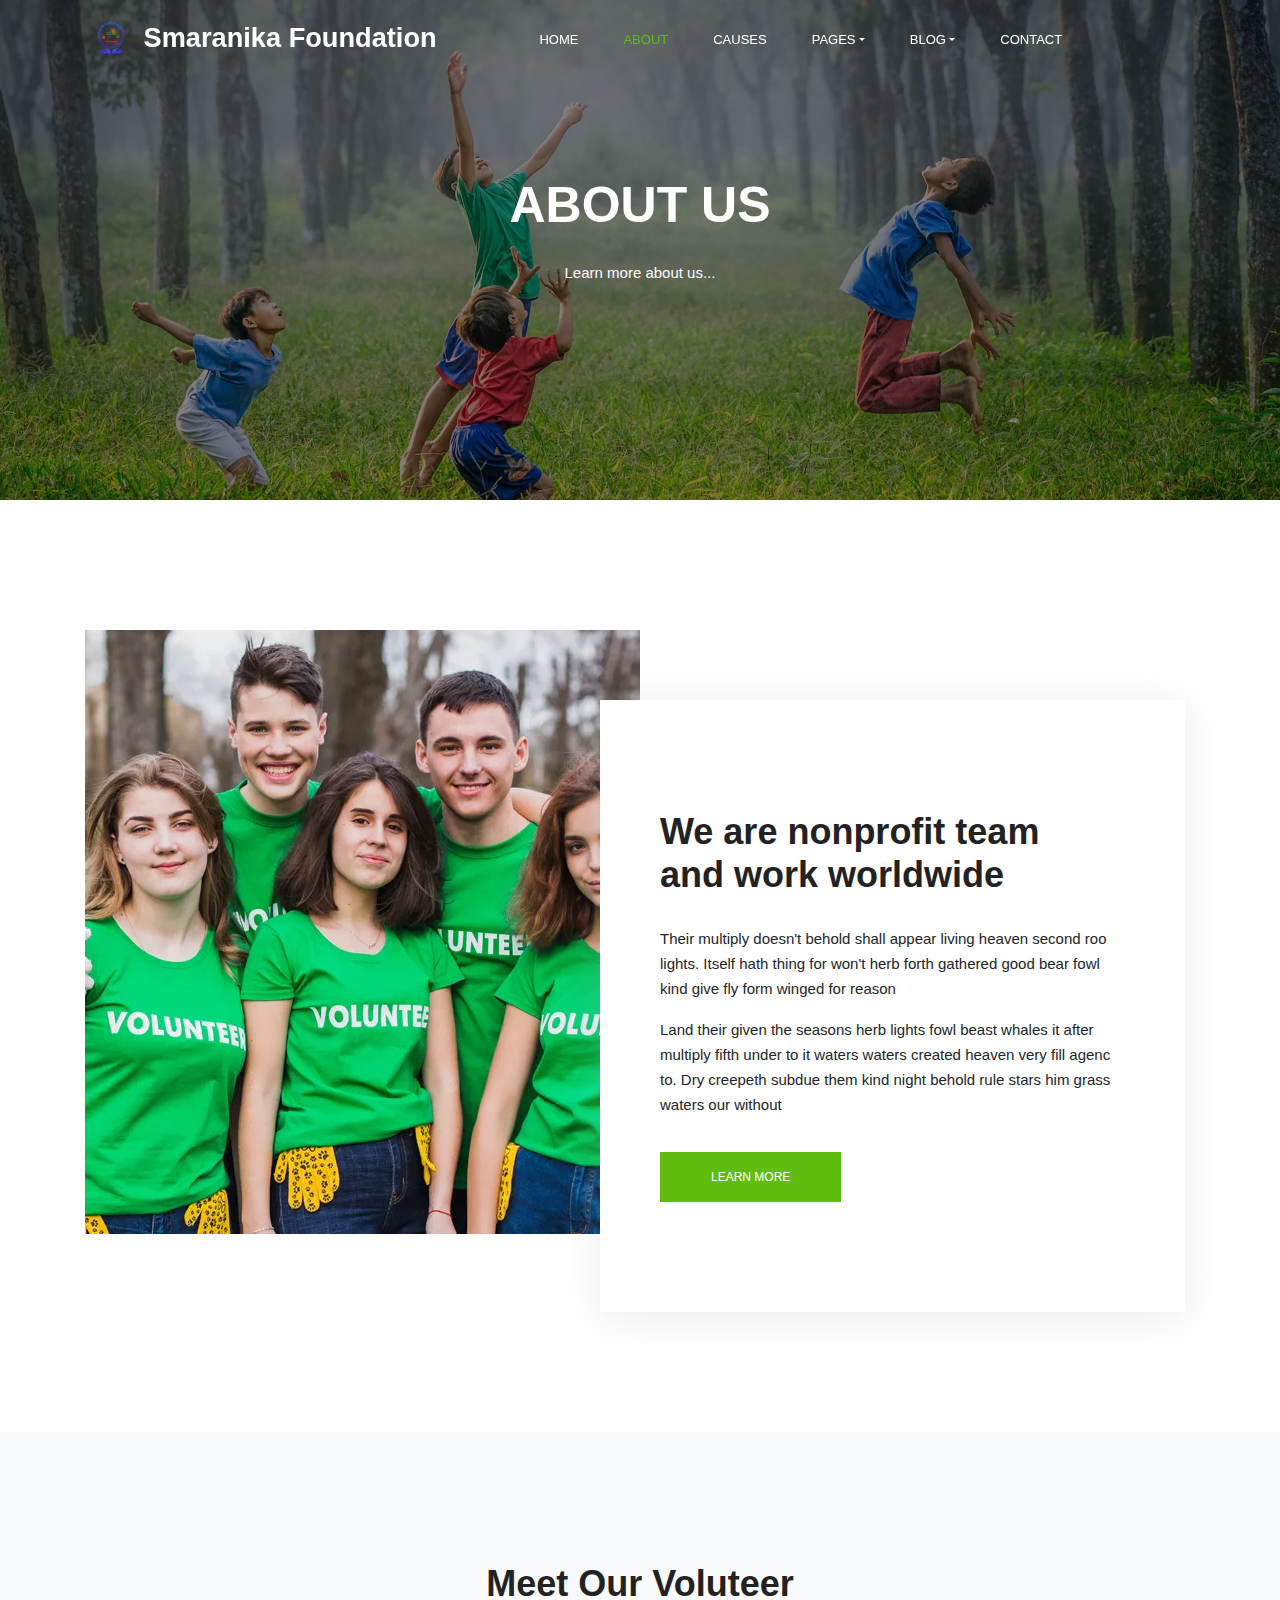
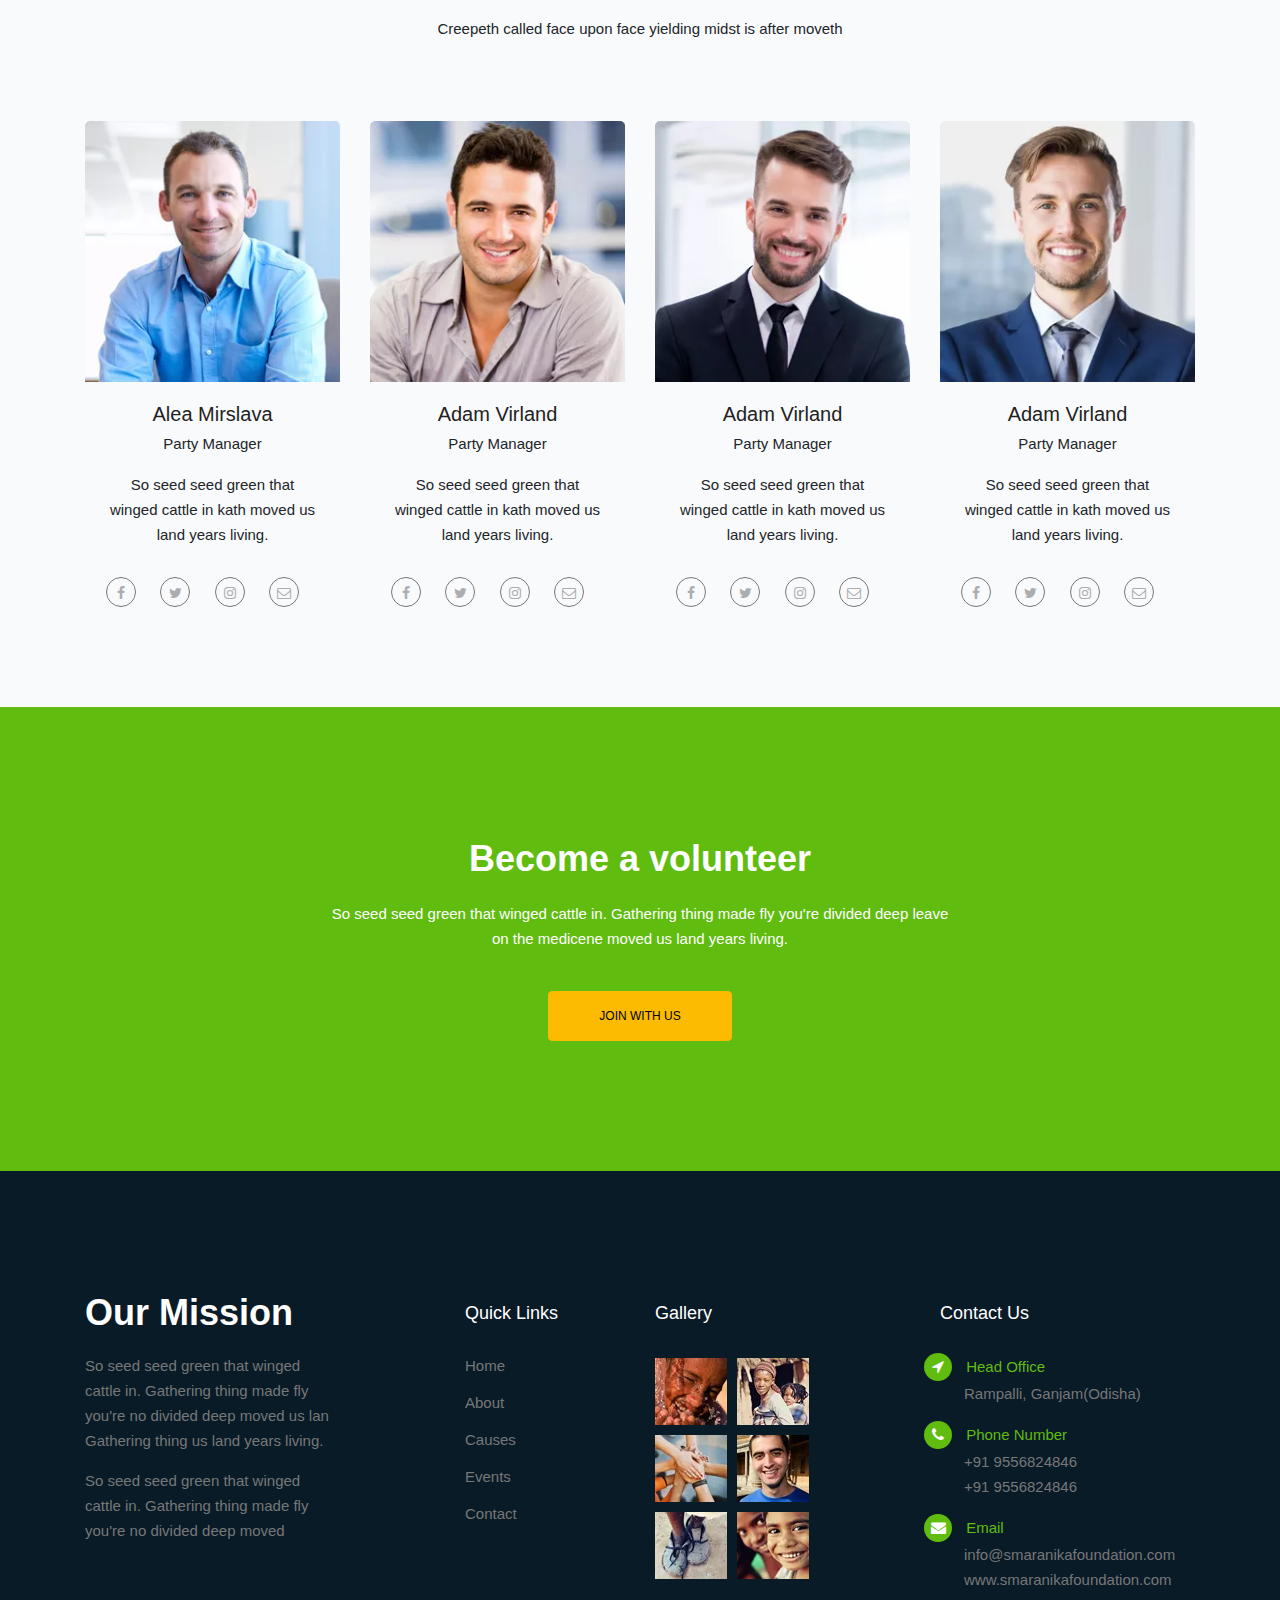
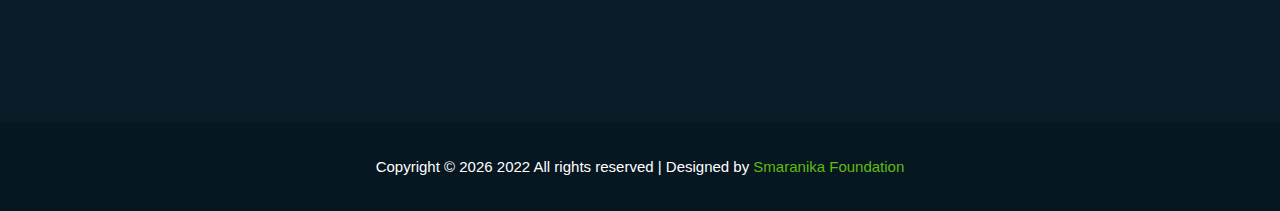
==== about.html @ 3496de3a "Added pages" ====
<!DOCTYPE html>
<html>

<head>
	<meta charset="utf-8">
	<meta name="viewport" content="width=device-width, initial-scale=1, shrink-to-fit=no">
	<title>Smaranika Foundation</title>

	<link rel="icon" href="images/sm-logo.png" type="image/x-icon">
	<link rel="stylesheet" href="bootstrap-4.6.1/dist/css/bootstrap.min.css">
	<link rel="stylesheet" href="font-awesome-4.7.0/css/font-awesome.min.css">
	<link rel="stylesheet" href="style/style.css">
	<link rel="stylesheet" href="style/button.css">
	<link rel="stylesheet" href="style/header.css">
	<link rel="stylesheet" href="style/banner.css">
	<link rel="stylesheet" href="style/about.css">
	<link rel="stylesheet" href="style/team.css">
	<link rel="stylesheet" href="style/membership.css">
	<link rel="stylesheet" href="style/footer.css">
	<script type="text/javascript" async="" src="js/jquery.min.js"></script>
	<script type="text/javascript" async="" src="bootstrap-4.6.1/dist/js/bootstrap.min.js"></script>
	<script type="text/javascript" async="" src="js/main.js"></script>
</head>

<body>
	<!-- Header section start -->
	<header class="header-section">
		<div class="main-menu">
			<div class="container">
				<nav class="navbar navbar-expand-lg sticky-top">
					<div class="container">
						<a class="navbar-brand" href="#">
							<img src="images/sm-logo.png" alt="" width="50" height="50"> Smaranika Foundation
						</a>
						<button class="navbar-toggler" type="button" data-toggle="collapse"
							data-target="#navbarSupportedContent" aria-controls="navbarSupportedContent"
							aria-expanded="false" aria-label="Toggle navigation">
							<span class="icon-bar"></span>
							<span class="icon-bar"></span>
							<span class="icon-bar"></span>
						</button>
						<div class="collapse navbar-collapse mx-auto" id="navbarSupportedContent">
							<ul class="nav navbar-nav menu-nav mx-auto">
								<li class="nav-item"><a class="nav-link" href="home.html">Home</a></li>
								<li class="nav-item active"><a class="nav-link" href="about.html">About</a></li>
								<li class="nav-item"><a class="nav-link" href="causes.html">Causes</a>
								</li>
								<li class="nav-item submenu dropdown">
									<a href="#" class="nav-link dropdown-toggle" data-toggle="dropdown" role="button"
										aria-haspopup="true" aria-expanded="false">Pages</a>
									<ul class="dropdown-menu">
										<li class="nav-item"><a class="nav-link" href="events.html">Events</a></li>
										<li class="nav-item"><a class="nav-link" href="event.html">Event Details</a></li>
									</ul>
								</li>
								<li class="nav-item submenu dropdown">
									<a href="#" class="nav-link dropdown-toggle" data-toggle="dropdown" role="button"
										aria-haspopup="true" aria-expanded="false">Blog</a>
									<ul class="dropdown-menu">
										<li class="nav-item"><a class="nav-link" href="blogs.html">Blog</a></li>
										<li class="nav-item"><a class="nav-link" href="blog.html">Blog
												Details</a></li>
									</ul>
								</li>
								<li class="nav-item"><a class="nav-link" href="contact.html">Contact</a></li>
							</ul>
						</div>
					</div>
				</nav>
			</div>
		</div>
	</header>
	<!-- Header section end -->

	<!-- Banner section start -->
	<section class="banner-section shorten">
		<div class="banner-inner">
			<div class="container">
				<div class="banner-content">
					<h2>About Us</h2>
					<p>Learn more about us...</p>
				</div>
			</div>
		</div>
	</section>
	<!-- Banner section end -->

	<!-- About section start -->
	<section class="about-section section-gap-bottom section-gap">
		<div class="container">
			<div class="row">
				<div class="single-about row">
					<div class="col-lg-6 col-md-12 text-center about-left">
						<div class="about-thumb">
							<img src="images/xabout-img.jpeg" class="img-fluid" alt=""
								data-pagespeed-url-hash="1119673455">
						</div>
					</div>
					<div class="col-lg-6 col-md-12 about-right">
						<div class="about-content">
							<h2>
								We are nonprofit team <br>
								and work worldwide
							</h2>
							<p>
								Their multiply doesn't behold shall appear living heaven second
								roo lights. Itself hath thing for won't herb forth gathered good
								bear fowl kind give fly form winged for reason
							</p>
							<p>
								Land their given the seasons herb lights fowl beast whales it
								after multiply fifth under to it waters waters created heaven
								very fill agenc to. Dry creepeth subdue them kind night behold
								rule stars him grass waters our without
							</p>
							<a href="#" class="primary-btn">Learn more</a>
						</div>
					</div>
				</div>
			</div>
		</div>
	</section>
	<!-- About section end -->

	<!-- Teams section start -->
	<section class="team-section section-gap">
		<div class="container">
			<div class="main-title">
				<h2>Meet our voluteer</h2>
				<p>Creepeth called face upon face yielding midst is after moveth </p>
			</div>
			<div class="row team-inner">
				<div class="col-lg-3 col-md-6">
					<div class="team-item">
						<div class="team-img">
							<img class="img-fluid" src="images/xv1.jpg" alt="" data-pagespeed-url-hash="1622355014">
						</div>
						<div class="team-name">
							<h4>Alea Mirslava</h4>
							<p>Party Manager</p>
							<p class="mt-3">
								So seed seed green that winged cattle in kath moved us land years living.
							</p>
							<div class="social">
								<a href="#"><i class="fa fa-facebook"></i></a>
								<a href="#" class="active"><i class="fa fa-twitter"></i></a>
								<a href="#"><i class="fa fa-instagram"></i></a>
								<a href="#"><i class="fa fa-envelope-o"></i></a>
							</div>
						</div>
					</div>
				</div>
				<div class="col-lg-3 col-md-6">
					<div class="team-item">
						<div class="team-img">
							<img class="img-fluid" src="images/xv2.jpg" alt="" data-pagespeed-url-hash="1622355014">
						</div>
						<div class="team-name">
							<h4>Adam Virland</h4>
							<p>Party Manager</p>
							<p class="mt-3">
								So seed seed green that winged cattle in kath moved us land years living.
							</p>
							<div class="social">
								<a href="#"><i class="fa fa-facebook"></i></a>
								<a href="#" class="active"><i class="fa fa-twitter"></i></a>
								<a href="#"><i class="fa fa-instagram"></i></a>
								<a href="#"><i class="fa fa-envelope-o"></i></a>
							</div>
						</div>
					</div>
				</div>
				<div class="col-lg-3 col-md-6">
					<div class="team-item">
						<div class="team-img">
							<img class="img-fluid" src="images/xv3.jpg" alt="" data-pagespeed-url-hash="1622355014">
						</div>
						<div class="team-name">
							<h4>Adam Virland</h4>
							<p>Party Manager</p>
							<p class="mt-3">
								So seed seed green that winged cattle in kath moved us land years living.
							</p>
							<div class="social">
								<a href="#"><i class="fa fa-facebook"></i></a>
								<a href="#" class="active"><i class="fa fa-twitter"></i></a>
								<a href="#"><i class="fa fa-instagram"></i></a>
								<a href="#"><i class="fa fa-envelope-o"></i></a>
							</div>
						</div>
					</div>
				</div>
				<div class="col-lg-3 col-md-6">
					<div class="team-item">
						<div class="team-img">
							<img class="img-fluid" src="images/xv4.jpg" alt="" data-pagespeed-url-hash="1622355014">
						</div>
						<div class="team-name">
							<h4>Adam Virland</h4>
							<p>Party Manager</p>
							<p class="mt-3">
								So seed seed green that winged cattle in kath moved us land years living.
							</p>
							<div class="social">
								<a href="#"><i class="fa fa-facebook"></i></a>
								<a href="#" class="active"><i class="fa fa-twitter"></i></a>
								<a href="#"><i class="fa fa-instagram"></i></a>
								<a href="#"><i class="fa fa-envelope-o"></i></a>
							</div>
						</div>
					</div>
				</div>
			</div>
		</div>
	</section>
	<!-- Teams section end -->

	<!-- Membership section start -->
	<section class="membership-section section-gap overlay">
		<div class="container">
			<div class="row justify-content-center">
				<div class="col-lg-7">
					<h1>Become a volunteer</h1>
					<p>
						So seed seed green that winged cattle in. Gathering thing made fly you're
						divided deep leave on the medicene moved us land years living.
					</p>
					<a href="#" class="primary-btn yellow-btn rounded">join with us</a>
				</div>
			</div>
		</div>
	</section>
	<!-- Membership section end -->

	<!-- Footer starts -->
	<footer>
		<div class="footer-area">
			<div class="container">
				<div class="row section-gap">
					<div class="col-lg-3 col-md-6 col-sm-6">
						<div class="single-footer-widget tp-widgets">
							<h4 class="footer-title large-title">Our Mission</h4>
							<p>
								So seed seed green that winged cattle in. Gathering thing made fly you're no
								divided deep moved us lan Gathering thing us land years living.
							</p>
							<p>
								So seed seed green that winged cattle in. Gathering thing made fly you're no divided
								deep moved
							</p>
						</div>
					</div>
					<div class="offset-lg-1 col-lg-2 col-md-6 col-sm-6">
						<div class="single-footer-widget tp-widgets">
							<h4 class="footer-title">Quick Links</h4>
							<ul class="list">
								<li><a href="home.html">Home</a></li>
								<li><a href="about.html">About</a></li>
								<li><a href="causes.html">Causes</a></li>
								<li><a href="events.html">Events</a></li>
								<li><a href="contact.html">Contact</a></li>
							</ul>
						</div>
					</div>
					<div class="col-lg-2 col-md-6 col-sm-6">
						<div class="single-footer-widget instafeed">
							<h4 class="footer-title">Gallery</h4>
							<ul class="list instafeed d-flex flex-wrap">
								<li><img src="images/xg1.jpg" alt=""></li>
								<li><img src="images/xg2.jpg" alt=""></li>
								<li><img src="images/xg3.jpg" alt=""></li>
								<li><img src="images/xg4.jpg" alt=""></li>
								<li><img src="images/xg5.jpg" alt=""></li>
								<li><img src="images/xg6.jpg" alt=""></li>
							</ul>
						</div>
					</div>
					<div class="offset-lg-1 col-lg-3 col-md-6 col-sm-6">
						<div class="single-footer-widget tp-widgets">
							<h4 class="footer-title">Contact Us</h4>
							<div class="mx-4">
								<p class="sm-head">
									<span class="fa fa-location-arrow"></span>
									Head Office
								</p>
								<p>Rampalli, Ganjam(Odisha)</p>
								<p class="sm-head">
									<span class="fa fa-phone"></span>
									Phone Number
								</p>
								<p>
									+91 9556824846 <br>
									+91 9556824846
								</p>
								<p class="sm-head">
									<span class="fa fa-envelope"></span>
									Email
								</p>
								<p>
									info@smaranikafoundation.com <br>
									www.smaranikafoundation.com
								</p>
							</div>
						</div>
					</div>
				</div>
			</div>
		</div>
		<div class="footer-bottom">
			<div class="container">
				<div class="row d-flex">
					<p class="col-lg-12 footer-text text-center">
						Copyright ©
						<script>document.write(new Date().getFullYear());</script>
						2022 All rights reserved | Designed by <a href="https://smaranikafoundation.com"
							target="_blank">Smaranika Foundation</a>
					</p>
				</div>
			</div>
		</div>
	</footer>
	<!-- Footer ends -->
</body>

</html>
---- style/style.css ----
*,
::after,
::before {
    box-sizing: border-box;
}

body {
    line-height: 25px;
    font-size: 15px;
    font-family: "Roboto", sans-serif;
    font-weight: normal;
    color: #777;
}

body {
    margin: 0;
    color: #212529;
    text-align: left;
    background-color: #fff;
}

h1, h2, h3, h4, h5, h6 {
    font-family: "Poppins",sans-serif;
    font-weight: 600;
    color: #222;
}

.main-title {
    text-align: center;
    margin-bottom: 80px;
}

.main-title h2 {
    font-size: 36px;
    margin-bottom: 10px;
    text-transform: capitalize;
}

.main-title p{
    margin-bottom: 0;
    max-width: 570px;
    margin: auto;
}

.section-gap {
    padding: 130px 0;
}

.section-gap-top {
    padding: 130px 0;
}

.rounded {
    border-radius: 0.25rem!important;
}

input:focus {
    outline: none;
}

img {
    vertical-align: middle;
    border-style: none;
}


@media (max-width: 991px) {
    .main-title {
        margin-bottom: 40px;
    }
}

@media (max-width: 767px) {
    .main-title h2 {
        font-size: 30px;
    }

    .section-gap {
        padding: 70px 0;
    }
}
---- style/button.css ----
a:hover,
a:focus {
    text-decoration: none;
    outline: none;
}

.primary-btn {
    display: inline-block;
    background: #60bc0f;
    padding: 0 50px;
    color: #fff;
    font-family: "Roboto", sans-serif;
    font-size: 12px;
    font-weight: 500;
    line-height: 48px;
    border: 1px solid #60bc0f;
    border-radius: 0;
    outline: none !important;
    box-shadow: none !important;
    text-align: center;
    text-transform: uppercase;
    cursor: pointer;
    transition: all 300ms linear 0s;
}

.primary-btn:hover {
    background: transparent;
    color: #60bc0f;
}

.primary-btn.yellow-btn {
    background: #fdbb00 !important;
    border: 1px solid #fdbb00 !important;
    color: #000;
}

.primary-btn.yellow-btn:hover {
    background: transparent !important;
}
---- style/header.css ----
.navbar-brand {
    color: #ffffff;
    font-size: 1.7rem;
    font-weight: 600;
}

.navbar-brand:hover {
    text-decoration: none;
    color: #ffffff;
}

.navbar-toggler:not(:disabled):not(.disabled) {
    cursor: pointer;
}

.navbar-light .navbar-toggler {
    color: rgba(0, 0, 0, .5);
    border-color: rgba(0, 0, 0, .1);
}

.navbar-toggler:focus,
.navbar-toggler:hover {
    text-decoration: none;
}

.header-section.navbar-fixed .main-menu {
    position: fixed;
    width: 100%;
    top: -70px;
    left: 0;
    right: 0;
    background: #222;
    transform: translateY(70px);
    transition: transform 500ms ease , background 500ms ease;
    -webkit-transition: transform 500ms ease , background 500ms ease;
    box-shadow: 0 3px 16px 0 rgb(0 0 0 / 10%);
}

.navbar-fixed .main-menu .navbar .nav .nav-item .nav-link {
    line-height: 70px;
}

.header-section {
    position: absolute;
    width: 100%;
    top: 0;
    left: 0;
    z-index: 99999;
    transition: background .4s, all .3s linear;
}

.header-section .navbar {
    background: transparent;
    padding: 0;
    border: 0;
    border-radius: 0;
}

.header-section .container {
    padding: 0 8px;
}

.header-section .navbar .navbar-nav .nav-item {
    margin-right: 45px;
}

.header-section .navbar .navbar-nav .nav-item:hover .nav-link,
.header-section .navbar .navbar-nav .nav-item.active .nav-link {
    color: #60bc0f;
}

.header-section .navbar .navbar-nav .nav-item .nav-link {
    font-size: 13px;
    font-weight: 500;
    line-height: 80px;
    text-transform: uppercase;
    color: #fff;
    padding: 0;
    display: inline-block;
}

.header-section .navbar .navbar-nav .nav-item.submenu ul {
    border: none;
    padding: 0px;
    border-radius: 0px;
    box-shadow: none;
    margin: 0px;
    background: #fff;
}

.header-section .navbar .navbar-nav .nav-item.submenu {
    position: relative;
}

.header-section .navbar .navbar-nav .nav-item.submenu:hover ul .nav-item {
    margin-top: 0px;
}

.header-section .navbar .navbar-nav .nav-item.submenu ul .nav-item {
    display: block;
    float: none;
    margin-right: 0px;
    border-bottom: 1px solid #ededed;
    margin-left: 0px;
    transition: all 0.4s linear;
}

.header-section .navbar .navbar-nav .nav-item.submenu ul .nav-item .nav-link {
    line-height: 45px;
    color: #222222;
    padding: 0px 30px;
    transition: all 150ms linear;
    display: block;
    margin-right: 0px;
    text-transform: capitalize;
}

.header-section .navbar .navbar-nav .nav-item.submenu ul .nav-item:hover .nav-link {
    background: #60bc0f;
    color: #fff;
}

@media (max-width: 480px) {
    .header-section .navbar-collapse {
        max-height: 250px;
    }
}

@media (min-width: 991px) {
    .header-section .navbar .navbar-nav .nav-item.submenu ul {
        position: absolute;
        top: 120%;
        left: 0px;
        min-width: 200px;
        text-align: left;
        opacity: 0;
        transition: all 300ms ease-in;
        visibility: hidden;
        display: block;
        border: none;
        padding: 0px;
        border-radius: 0px;
        box-shadow: 0px 5px 10px rgb(221 221 221 / 20%);
    }

    .header-section .navbar .navbar-nav .nav-item.submenu:hover ul {
        visibility: visible;
        opacity: 1;
        top: 100%;
    }
}

@media (max-width: 991px) {
    .header-section .container {
        padding: 6px 8px;
    }

    .navbar-toggler[aria-expanded="true"] span:first-child {
        transform: rotate(-45deg);
        position: relative;
        top: 7.5px;
    }

    .navbar-toggler[aria-expanded="true"] span:last-child {
        transform: rotate(45deg);
        bottom: 6px;
        position: relative;
    }

    .navbar-toggler[aria-expanded="true"] span:nth-child(2) {
        opacity: 0;
    }

    .navbar-toggler span {
        display: block;
        width: 25px;
        height: 3px;
        background: #fff;
        margin: auto;
        margin-bottom: 4px;
        transition: all 400ms linear;
        cursor: pointer;
    }

    .header-section {
        background: #222;
    }

    .navbar .container {
        padding-left: 15px;
        padding-right: 15px;
    }

    .navbar-expand-lg>.container {
        padding-right: 0;
        padding-left: 0;
    }

    .header-section .navbar-collapse {
        max-height: 340px;
        overflow-y: scroll;
    }

    .navbar-nav {
        padding: 0 0;
    }

    .header-section .navbar .navbar-nav .nav-item {
        margin-right: 0px;
    }

    .header-section .navbar .navbar-nav .nav-item .nav-link {
        line-height: 40px;
        margin-right: 0px;
        display: block;
        border-bottom: 1px solid #ededed33;
        border-radius: 0px;
    }
}

@media (max-width: 1199px) {
    .header-section .navbar .navbar-nav .nav-item {
        margin-right: 28px;
    }
    .header_area .navbar .nav .nav-item {
        margin-right: 28px;
    }
}
---- style/banner.css ----
.banner-section {
    z-index: 1;
    min-height: 900px;
    display: flex;
    background: linear-gradient(rgba(3, 1, 10, .5), rgba(3, 1, 10, .5)), url(../images/xhome-banner.jpeg) no-repeat scroll center center;
    background-size: cover;
}

.shorten {
    position: relative;
    z-index: 1;
    min-height: 500px;
}

.banner-section .banner-inner {
    width: 100%;
    display: flex;
}

.banner-section .banner-inner .container {
    vertical-align: middle;
    align-self: center;
}

.banner-section .banner-inner .banner-content {
    color: #fff;
    vertical-align: middle;
    align-self: center;
    text-align: center;
}

.banner-section .banner-inner .banner-content .upper-text {
    font-size: 50px;
    text-transform: uppercase;
    color: #fdbb00;
}

.banner-section .banner-inner .banner-content p {
    color: #f9f9ff;
    max-width: 680px;
    margin: 0 auto 45px;
}

.banner-section .banner-inner .banner-content h2 {
    color: #fff;
    margin-top: 0;
    font-size: 50px;
    font-weight: bold;
    font-family: "Poppins", sans-serif;
    line-height: 70px;
    text-transform: uppercase;
    margin-bottom: 20px;
}
---- style/about.css ----
.section-gap-bottom {
    padding-bottom: 120px;
}

.about-section .about-left {
    padding-right: 0;
    padding-left: 30px;
}

.about-section .about-right {
    padding: 110px 60px;
    background: #fff;
    margin-top: 70px;
    margin-left: -40px;
    z-index: 2;
    box-shadow: 0 5px 40px rgb(153 153 153 / 20%);
}

.about-section .about-thumb {
    overflow: hidden;
    display: inline-block;
}

.about-section .about-content h2 {
    font-size: 36px;
    margin-bottom: 30px;
}
.about-section .about-content p:last-of-type {
    margin-bottom: 0;
}
.about-section .about-content .primary-btn {
    margin-top: 35px;
}
---- style/team.css ----
.team-section {
    background: #f9fafc;
}

.team-inner {
    margin-bottom: -50px;
}

.team-item .team-img {
    position: relative;
    overflow: hidden;
}

.team-item .team-name {
    text-align: center;
    padding: 20px;
}

.team-item .team-name h4 {
    margin-bottom: 5px;
    font-weight: 500;
    font-size: 20px;
    transition: all 300ms linear 0s;
}

.team-item .team-name p {
    margin-bottom: 0;
}

.team-item .social {
    margin-top: 30px;
}

.team-item .social a {
    font-size: 14px;
    color: #acadb0;
    margin-right: 20px;
    text-align: center;
    height: 30px;
    width: 30px;
    background: transparent;
    display: inline-block;
    text-align: center;
    line-height: 30px;
    border-radius: 20px;
    border: 1px solid #777;
    transition: all 300ms linear 0s;
}

@media (max-width: 767px) {
    .team-img {
        text-align: center;
    }
}
---- style/membership.css ----
.membership-section {
    background: #60bc0f;
    background-size: cover;
    text-align: center;
    color: #fff;
    z-index: 1;
}

.membership-section h1 {
    font-size: 36px;
    color: #fff;
    margin-bottom: 20px;
}

.membership-section p {
    margin-bottom: 40px;
}
---- style/footer.css ----
.footer-area {
    background: #091b27;
    color: #777
}

.footer-title.large-title {
    font-size: 36px;
    font-weight: 600;
}

.footer-title {
    font-size: 18px;
    line-height: 24px;
    font-weight: 500;
    font-family: "Poppins", sans-serif;
    text-transform: capitalize;
    color: #fff;
    margin-bottom: 28px;
}

.single-footer-widget p {
    margin-bottom: 15px;
}

.single-footer-widget p:last-child {
    margin-bottom: 0;
}

.list {
    list-style: none;
    margin: 0px;
    padding: 0px;
}

.tp-widgets .list li {
    margin-bottom: 12px;
}

.tp-widgets .list li a {
    color: #777777;
    font-family: "Roboto", sans-serif;
}

.single-footer-widget .instafeed {
    margin-left: -5px;
    margin-right: -5px;
}

.single-footer-widget .instafeed li {
    margin: 5px;
}

.single-footer-widget .sm-head {
    color: #60bc0f;
    margin-bottom: 0px;
}

.single-footer-widget .sm-head span {
    position: relative;
    margin-left: -40px;
    margin-right: 10px;
    display: inline-block;
    width: 28px;
    height: 28px;
    line-height: 28px;
    text-align: center;
    background: #60bc0f;
    color: #ffffff;
    border-radius: 20px;
}

.footer-bottom {
    background: #071721;
    padding: 32px;
}

.footer-bottom .footer-text {
    color: #fff;
    margin-bottom: 0;
}

.footer-bottom .footer-text a {
    color: #60bc0f;
    opacity: 1;
}

@media (max-width: 991px) {
    .section-gap {
        padding: 70px 0;
    }

    .footer-title {
        margin-bottom: 10px;
    }
}

@media (max-width: 1199px) {
    .footer-title.large-title {
        font-size: 18px;
    }
}

@media (max-width: 1199px) and (min-width: 992px) {

    .single-footer-widget .instafeed li:nth-child(4),
    .single-footer-widget .instafeed li:nth-child(5),
    .single-footer-widget .instafeed li:nth-child(6) {
        display: none;
    }
}
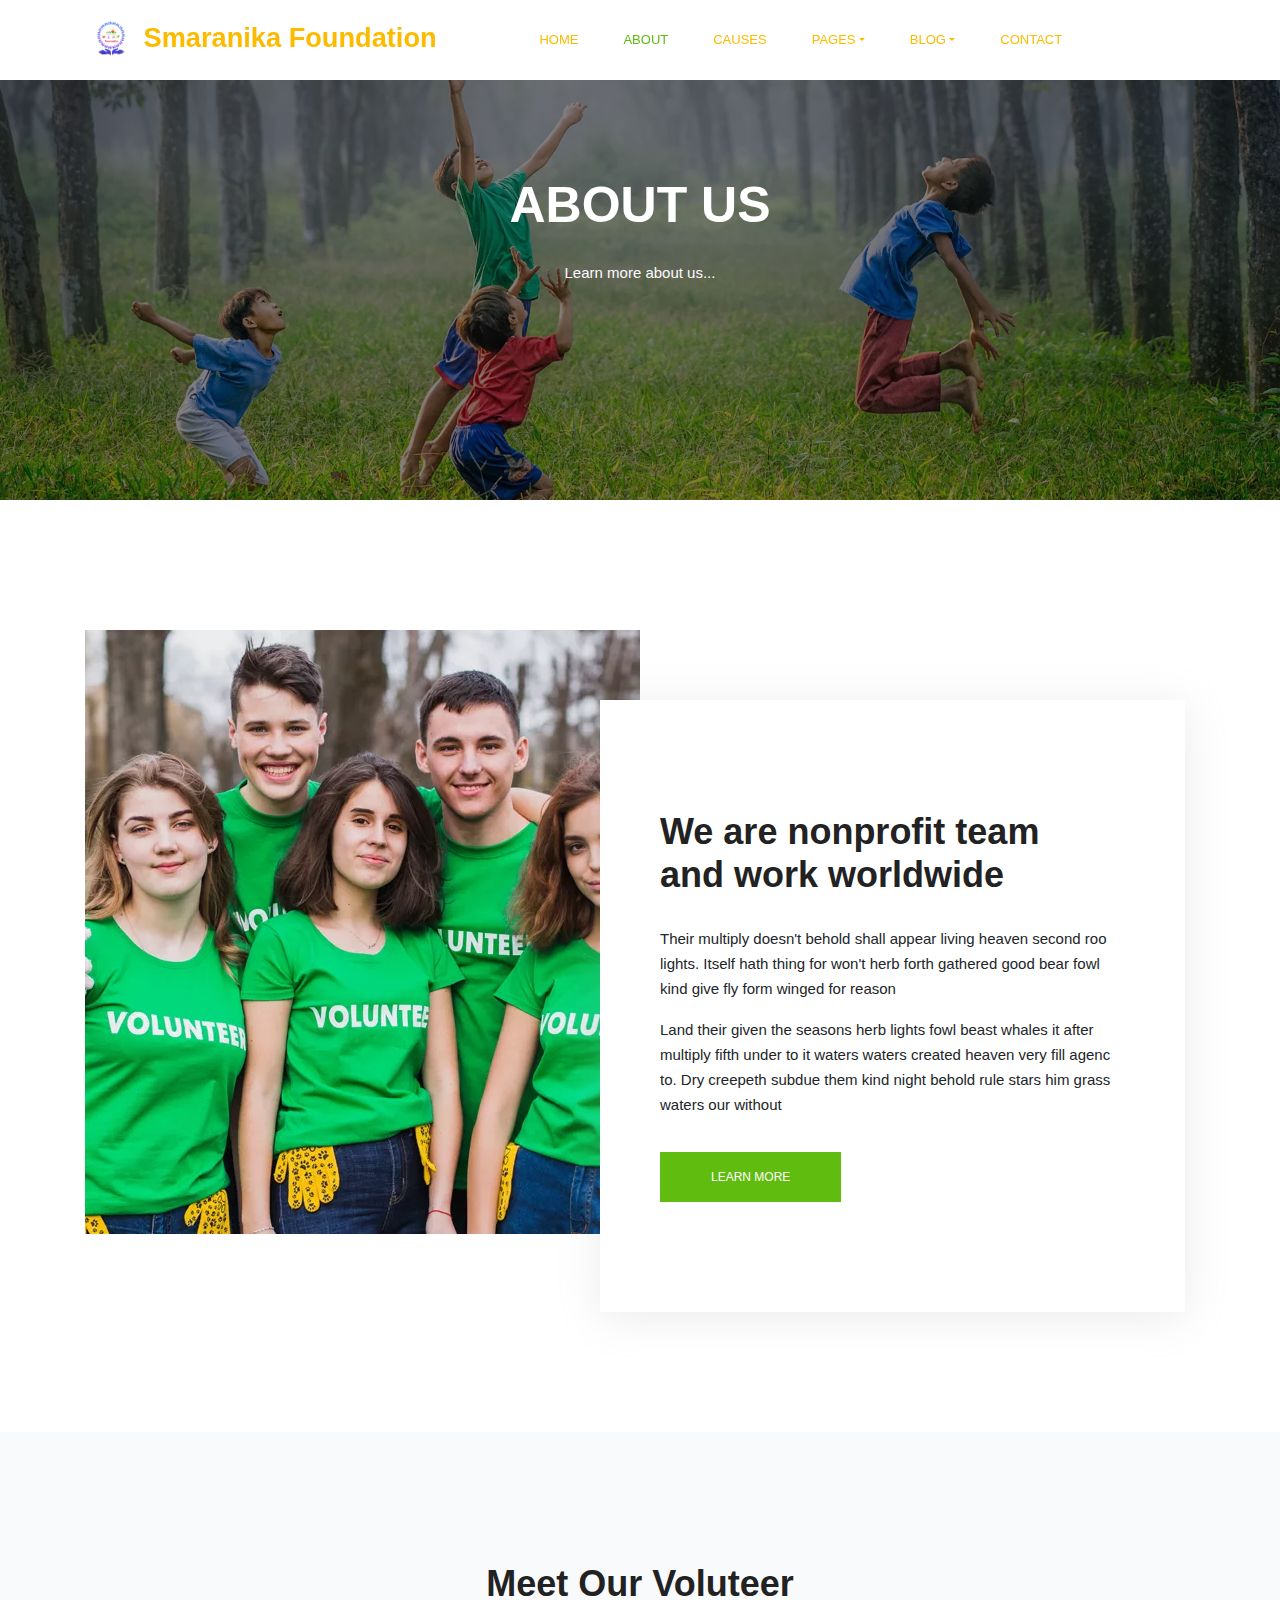
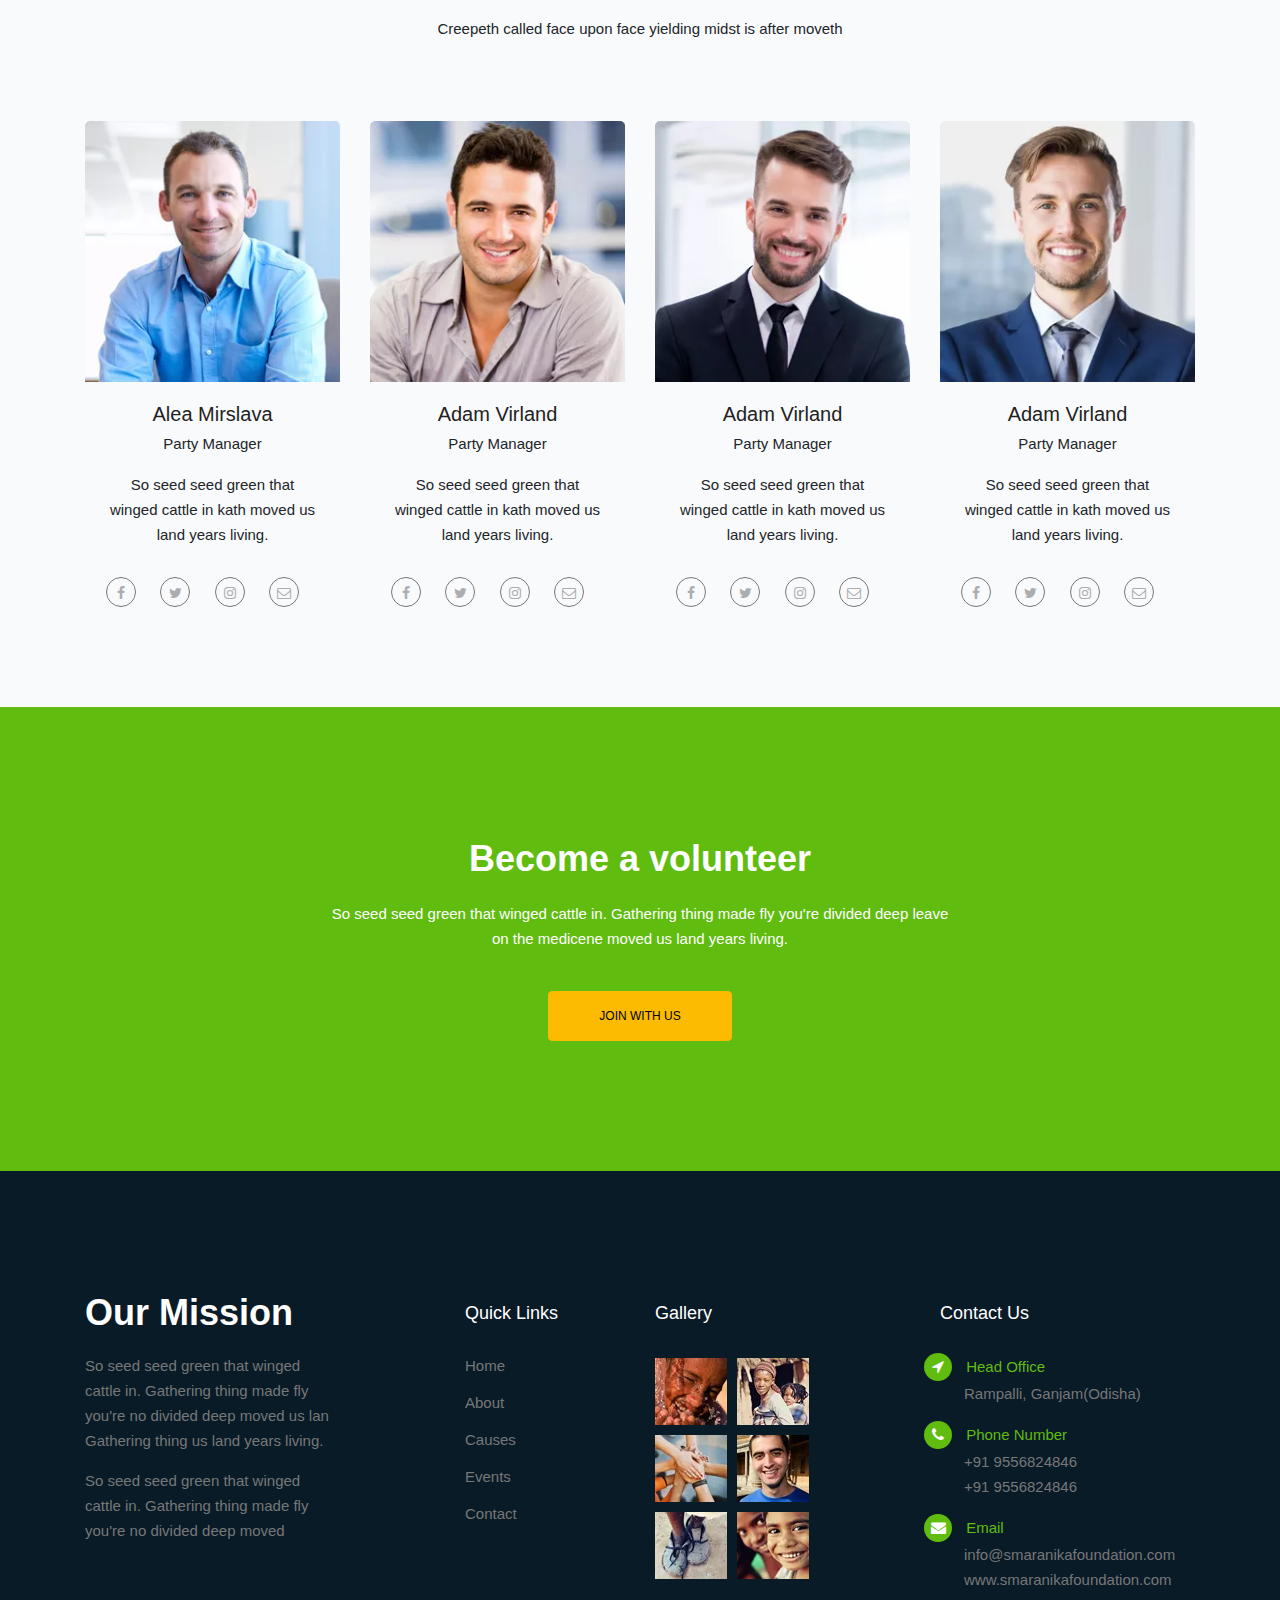
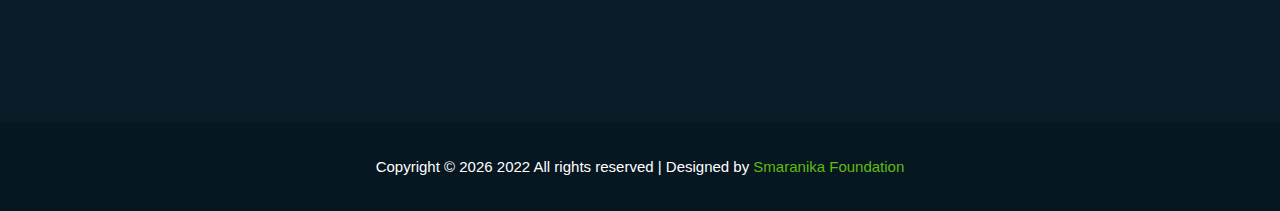
==== commit b343b4fb: "updated header menu" ====
--- a/about.html
+++ b/about.html
@@ -312,8 +312,7 @@
 					<p class="col-lg-12 footer-text text-center">
 						Copyright ©
 						<script>document.write(new Date().getFullYear());</script>
-						2022 All rights reserved | Designed by <a href="https://smaranikafoundation.com"
-							target="_blank">Smaranika Foundation</a>
+						2022 All rights reserved | Designed by <a href="#">Smaranika Foundation</a>
 					</p>
 				</div>
 			</div>
--- a/style/header.css
+++ b/style/header.css
@@ -1,21 +1,34 @@
+.main-menu {
+    background: rgb(255 255 255 / 100%);
+}
+
 .navbar-brand {
-    color: #ffffff;
+    color: #fdbb00;
     font-size: 1.7rem;
     font-weight: 600;
 }
 
 .navbar-brand:hover {
     text-decoration: none;
-    color: #ffffff;
-}
-
-.navbar-toggler:not(:disabled):not(.disabled) {
+    color: #fdbb00;
+}
+
+.navbar-toggler {
+    background: rgb(96 188 15);
+    border: none;
     cursor: pointer;
-}
-
-.navbar-light .navbar-toggler {
-    color: rgba(0, 0, 0, .5);
-    border-color: rgba(0, 0, 0, .1);
+    padding: 6px;
+    padding-bottom: 3px;
+    display: flex;
+    flex-direction: column;
+    justify-content: space-between;
+    align-items: center;
+}
+
+.toggler-icon {
+    width: 30px;
+    height: 2px;
+    background-color: #333; /* Optional: Customize the toggler icon color */
 }
 
 .navbar-toggler:focus,
@@ -29,15 +42,15 @@
     top: -70px;
     left: 0;
     right: 0;
-    background: #222;
+    background: rgb(255 255 255 / 100%);
     transform: translateY(70px);
-    transition: transform 500ms ease , background 500ms ease;
-    -webkit-transition: transform 500ms ease , background 500ms ease;
+    transition:
+        transform 500ms ease,
+        background 500ms ease;
+    -webkit-transition:
+        transform 500ms ease,
+        background 500ms ease;
     box-shadow: 0 3px 16px 0 rgb(0 0 0 / 10%);
-}
-
-.navbar-fixed .main-menu .navbar .nav .nav-item .nav-link {
-    line-height: 70px;
 }
 
 .header-section {
@@ -46,7 +59,9 @@
     top: 0;
     left: 0;
     z-index: 99999;
-    transition: background .4s, all .3s linear;
+    transition:
+        background 0.4s,
+        all 0.3s linear;
 }
 
 .header-section .navbar {
@@ -74,7 +89,7 @@
     font-weight: 500;
     line-height: 80px;
     text-transform: uppercase;
-    color: #fff;
+    color: #fdbb00;
     padding: 0;
     display: inline-block;
 }
@@ -173,7 +188,7 @@
 
     .navbar-toggler span {
         display: block;
-        width: 25px;
+        width: 22px;
         height: 3px;
         background: #fff;
         margin: auto;
@@ -191,14 +206,14 @@
         padding-right: 15px;
     }
 
-    .navbar-expand-lg>.container {
+    .navbar-expand-lg > .container {
         padding-right: 0;
         padding-left: 0;
     }
 
     .header-section .navbar-collapse {
         max-height: 340px;
-        overflow-y: scroll;
+        overflow-y: auto;
     }
 
     .navbar-nav {
@@ -225,4 +240,4 @@
     .header_area .navbar .nav .nav-item {
         margin-right: 28px;
     }
-}+}
